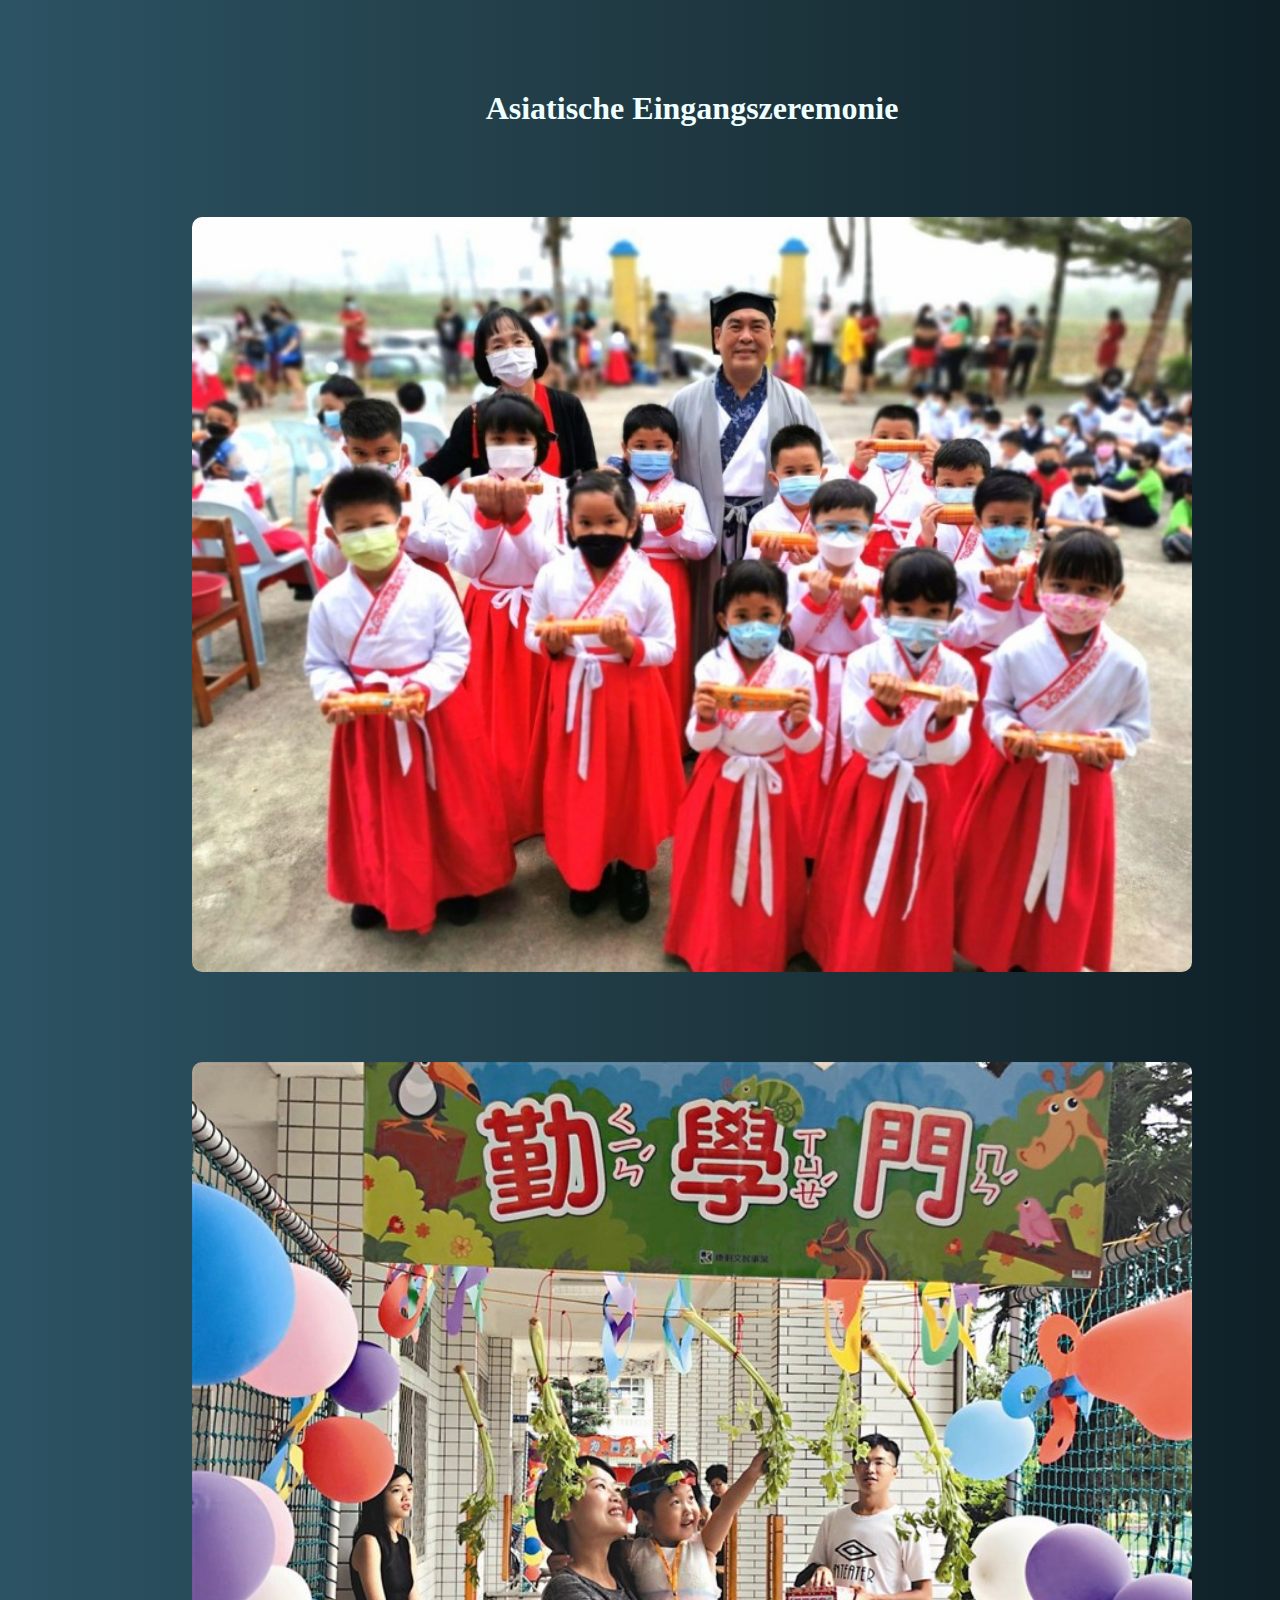
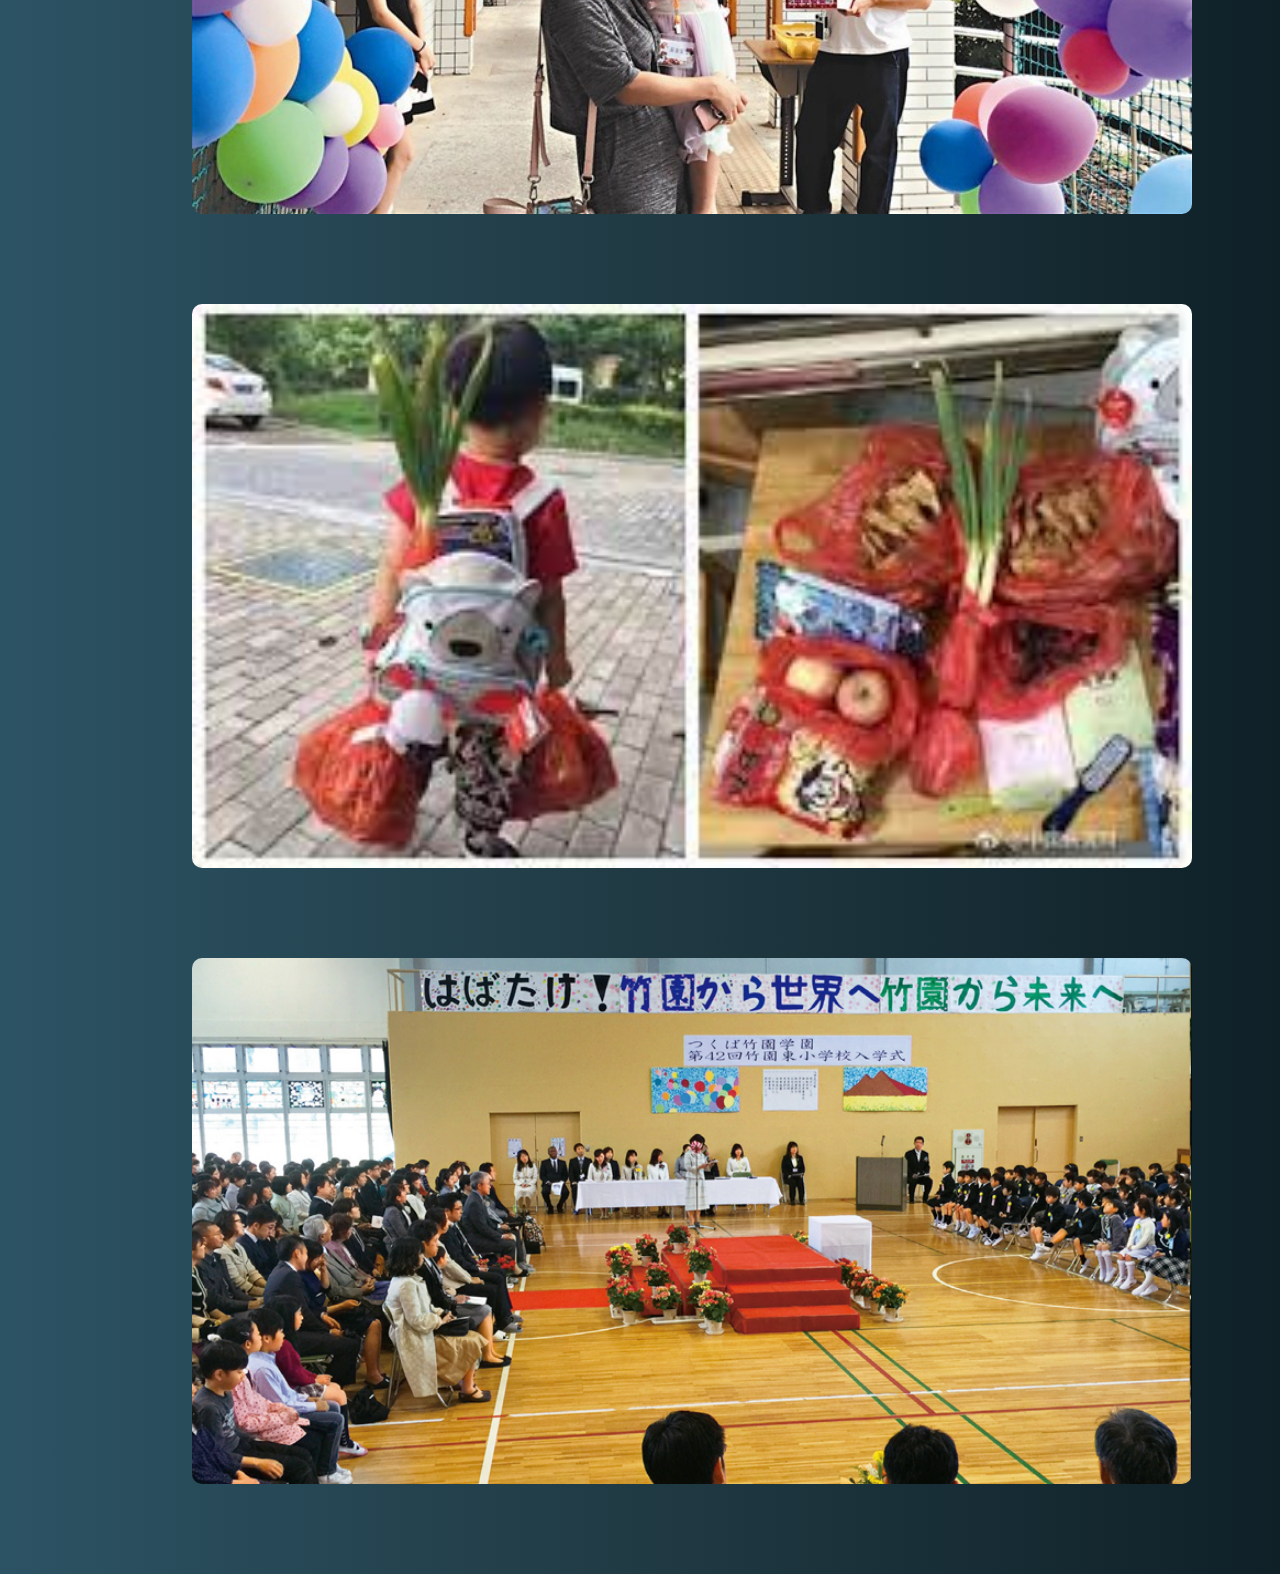
==== gg/gg.html @ acb9bb3f "first commit" ====
<!DOCTYPE html>
<html lang="en">

<head>
    <meta charset="UTF-8">
    <meta http-equiv="X-UA-Compatible" content="IE=edge">
    <meta name="viewport" content="width=device-width, initial-scale=1.0">
    <title>Document</title>
    <link rel="stylesheet" href="./gg.css" />
</head>

<body>
    <div class="container">
        <h1>Asiatische Eingangszeremonie</h1>
        <div class="box">

            <img src="photo/馬來.jpg" alt="">

            <!-- image -->
            <div class="content">
                <h2>Malaysia</h2>
                <p>Zu Beginn der Schule tragen die Kinder traditionelle Kleidung(Manche Schulen).</p>
            </div>
            <!-- content -->
        </div>
        <!-- box -->
        <div class="box">
            <img src="photo/台灣.jpg" alt="">
            <div class="content">
                <h2>Taiwan</h2>
                <p>Gehen Sie an der „intelligenten Tür“ vorbei und lassen Sie die Kinder mit daran hängenden Zwiebeln,
                    Sellerie und Äpfeln durch die Tür gehen, was bedeutet, dass das zukünftige Lernen reibungslos und
                    sicher verläuft.</p>
            </div>
            <!-- content -->
        </div>
        <!-- box -->
        <div class="box">

            <img src="photo/中國.jpg" alt="">

            <!-- image -->
            <div class="content">
                <h2>China</h2>
                <p>Lassen Sie die Kinder Frühlingszwiebeln und Wasserkastanien tragen, um ihnen Klugheit zu wünschen</p>
            </div>
            <!-- content -->
        </div>
        <!-- box -->
        <div class="box">

            <img src="photo/日本.png" alt="">

            <!-- image -->
            <div class="content">
                <h2>Japan</h2>
                <p>Rufen Sie den Namen des Kindes vor der ganzen Schule und das angerufene Kind wird antworten:
                    „はい(ICH)!“ Das Kind wird sich als Protagonist fühlen und ein kleines Gefühl von Unabhängigkeit und
                    Verantwortung entwickeln.
                    Für japanische Eltern ist die Eröffnungszeremonie für Grundschulanfänger genauso wichtig wie die
                    Heirat einer Tochter oder einer Frau.</p>
            </div>
            <!-- content -->
        </div>

        <!-- content -->
    </div>
    </div>
</body>

</html>
---- gg/gg.css ----
*::before,
*::after {
  box-sizing: border-box;
}

* {
  padding: 0;
  margin: 0;
}

h1{

  color: azure;

}

body {
  background: #0f2027;
  /* fallback for old browsers */
  background: -webkit-linear-gradient(to right, #2c5364, #203a43, #0f2027);
  /* Chrome 10-25, Safari 5.1-6 */
  background: linear-gradient(to right,
      #2c5364,
      #203a43,
      #0f2027);
  /* W3C, IE 10+/ Edge, Firefox 16+, Chrome 26+, Opera 12+, Safari 7+ */
  text-align: center;
}

.container {
  width: 70% ;
  margin: 90px auto;
  display: grid;
  grid-gap: 90px;
  grid-template-columns: repeat(auto-fit, minmax(1000px, 1fr));
  font-family: "Indie Flower", cursive;
}

.box img {
  width: 100%;
  height: 100%;
  border-radius: 10px;
}

.box {
  position: relative;
}

.box::after,
.box::before {
  content: "";
  position: absolute;
  opacity: 1;
  transition: all 0.4s ease-out;
  top: 1rem;
  bottom: 1rem;
  left: 10rem;
  right: 10rem;
}

.box::before {
  border-top: 2px solid white;
  border-bottom: 2px solid white;
  transform: scale(0, 1);
}

.box::after {
  border-left: 2px solid white;
  border-right: 2px solid white;
  transform: scale(1, 0);
}

.box:hover::before {
  background: rgba(0, 0, 0, 1);
  transform: scale(1.05, 1);
}

.box:hover::after {
  transform: scale(1, 1.05);
}

.box .content {
  position: absolute;
  top: 0;
  bottom: 0;
  left: 0;
  right: 0;
  display: flex;
  flex-direction: column;
  align-items: center;
  justify-content: center;
  text-align: center;
  padding: 30px;
  color: white;
  opacity: 0;
}

.box:hover .content {
  opacity: 1;
}

.box .content h2,
.box .content p {
  padding: 10px;
  font-size: 1.3rem;
}

.box:hover img {
  opacity: 0.4;
}
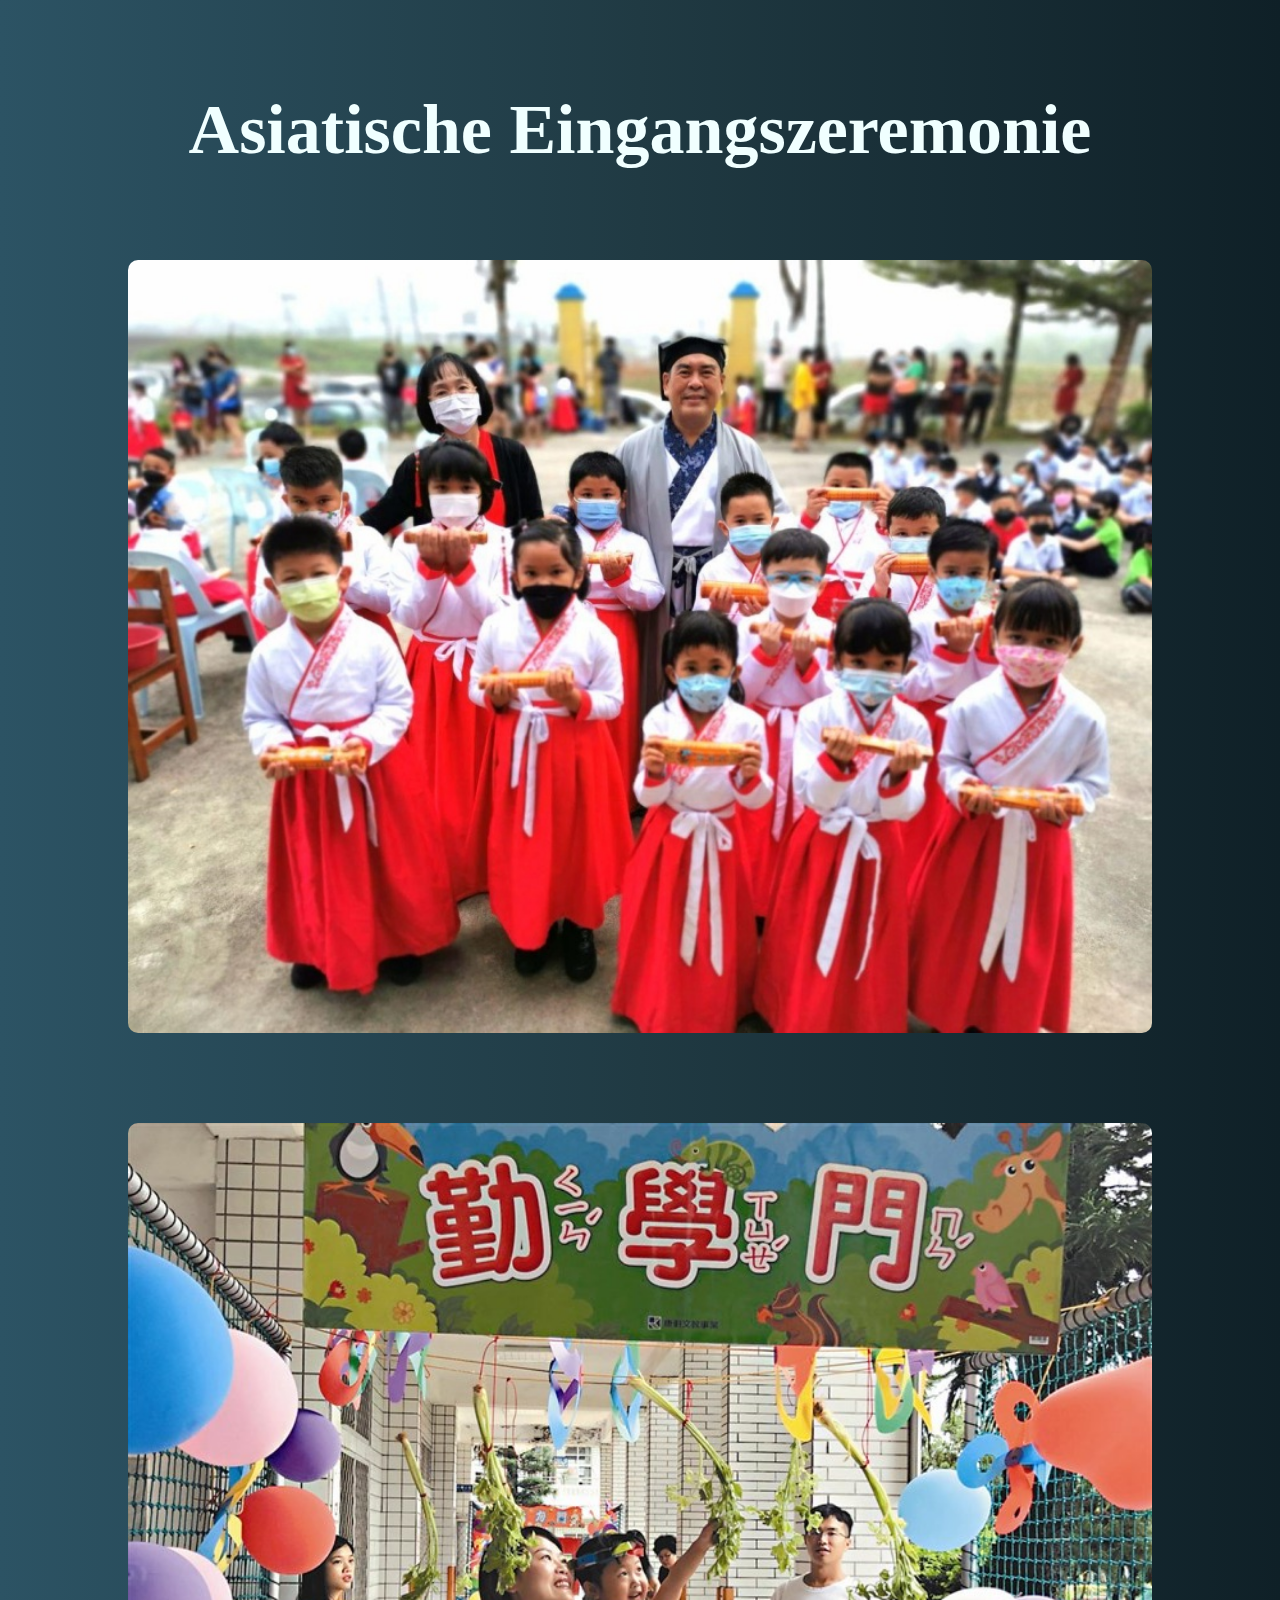
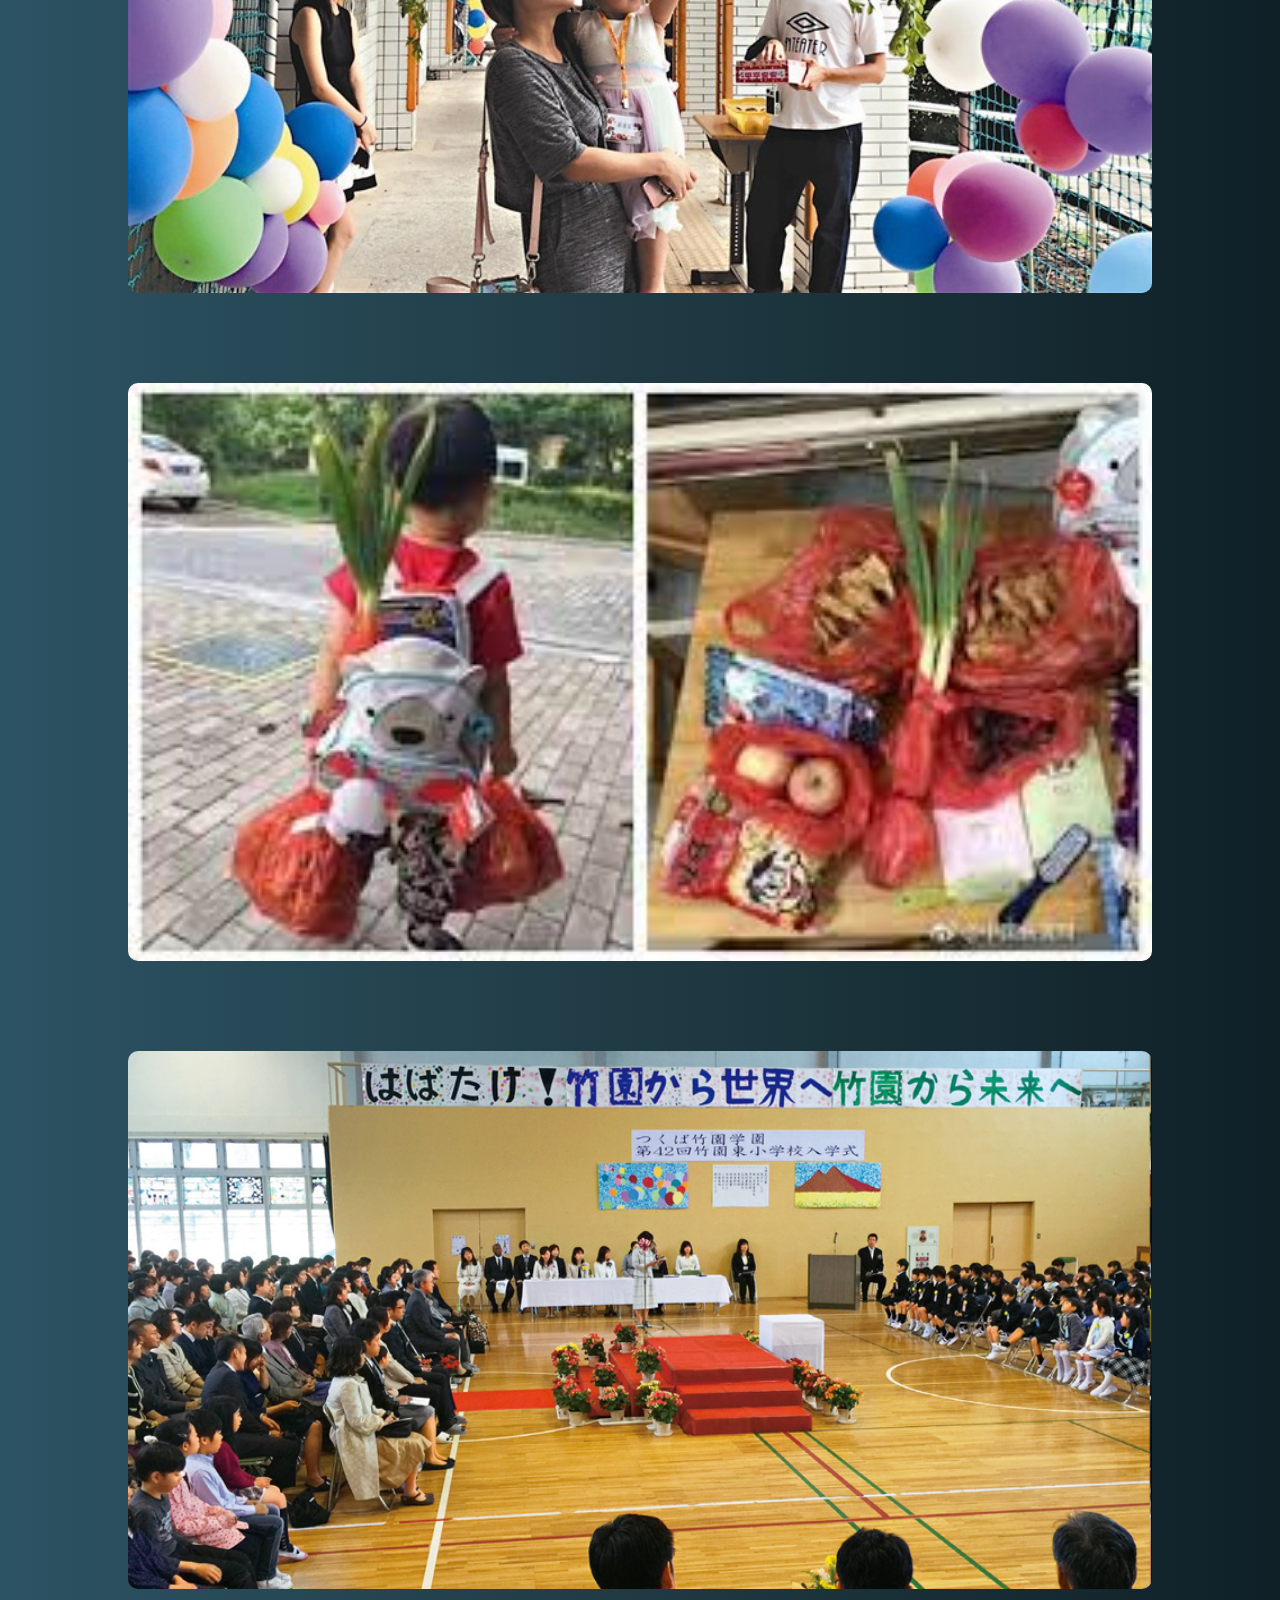
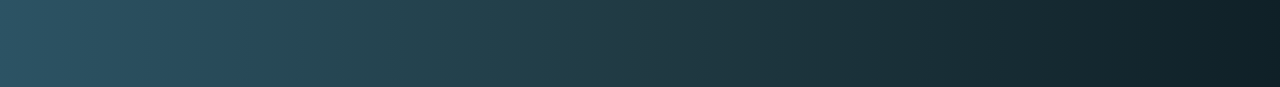
==== commit 62104dfd: "first commit" ====
--- a/gg/gg.html
+++ b/gg/gg.html
@@ -57,8 +57,7 @@
                 <p>Rufen Sie den Namen des Kindes vor der ganzen Schule und das angerufene Kind wird antworten:
                     „はい(ICH)!“ Das Kind wird sich als Protagonist fühlen und ein kleines Gefühl von Unabhängigkeit und
                     Verantwortung entwickeln.
-                    Für japanische Eltern ist die Eröffnungszeremonie für Grundschulanfänger genauso wichtig wie die
-                    Heirat einer Tochter oder einer Frau.</p>
+                    </p>
             </div>
             <!-- content -->
         </div>
--- a/gg/gg.css
+++ b/gg/gg.css
@@ -8,9 +8,16 @@
   margin: 0;
 }
 
-h1{
+h1 {
 
   color: azure;
+  font-size :70px;
+
+}
+
+p {
+  width: 680px;
+  line-height: 2.5cm ;
 
 }
 
@@ -28,7 +35,7 @@
 }
 
 .container {
-  width: 70% ;
+  width: 80%;
   margin: 90px auto;
   display: grid;
   grid-gap: 90px;
@@ -101,10 +108,10 @@
 
 .box .content h2,
 .box .content p {
-  padding: 10px;
-  font-size: 1.3rem;
+  padding: 30px;
+  font-size: 2.5rem;
 }
 
 .box:hover img {
-  opacity: 0.4;
+  opacity: 0.5;
 }